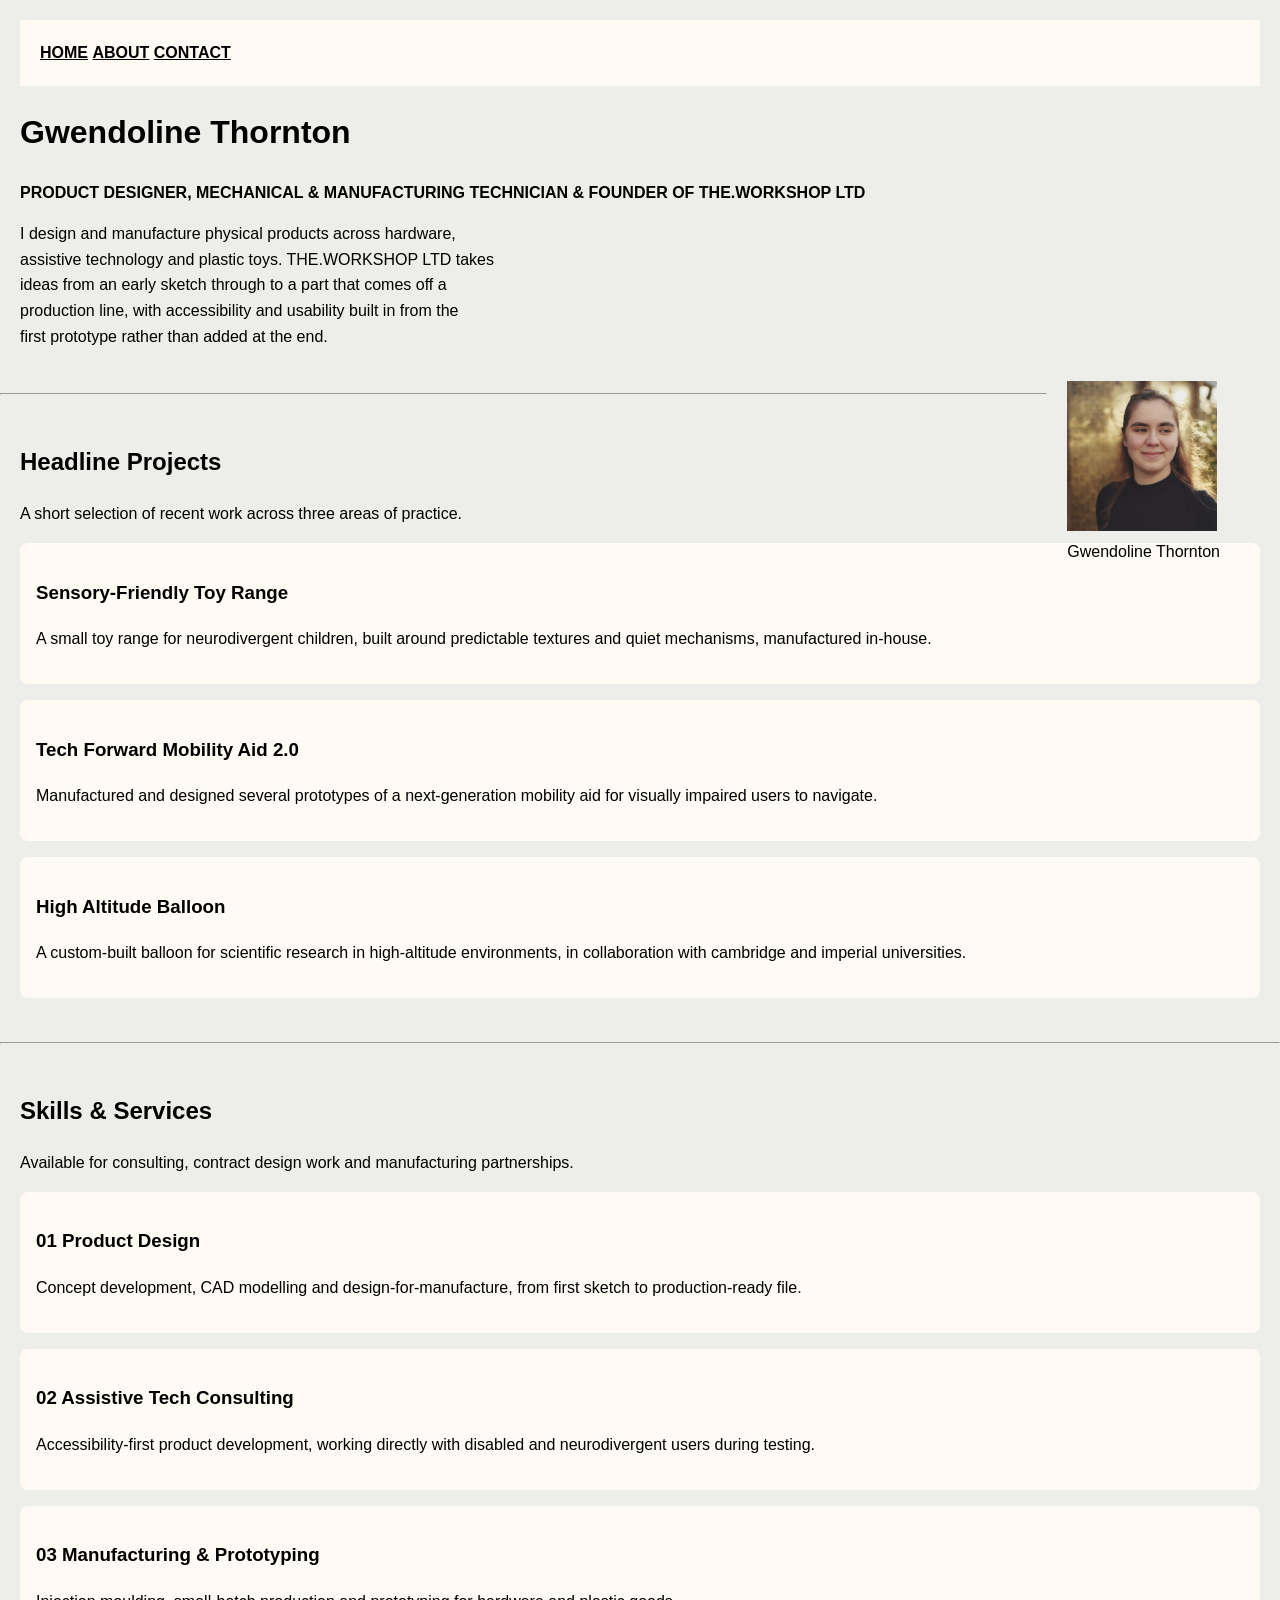
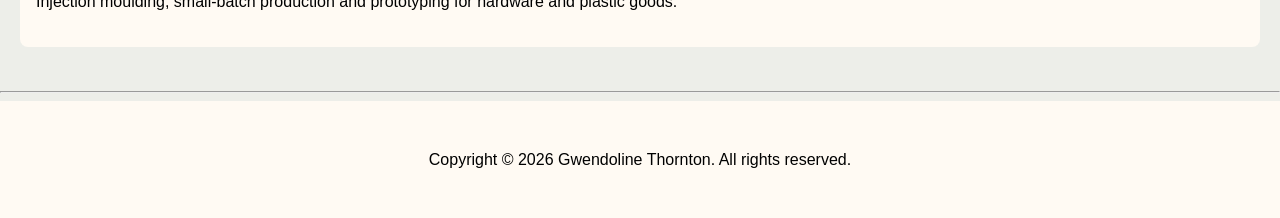
==== index.html @ 23b6c399 "updating class and id across web pages and working on CSS" ====
<!DOCTYPE html>
<html lang="en">
    <head>
        <meta charset="utf-8">
        <title>Gwendoline Thornton</title>
        <meta name="viewport" content="width=device-width, initial-scale=1.0">
        <meta name="description" content="Portfolio of Gwendoline Thornton, product designer, mechanical and manufacturing technician, and founder of THE.WORKSHOP LTD, working across hardware, assistive technology and plastic toy manufacturing.">
        <meta name="keywords" content="product design, industrial design, mechanical technician, manufacturing, assistive technology, hardware design, THE.WORKSHOP LTD">
        <meta name="author" content="Gwendoline Thornton">
        <link rel="stylesheet" href="assets/css/css/style.css" type="text/css">
    </head>

    <body>
        <header id="home">
        <nav>
        <a href="#home" target="_blank" aria-label="Go to home page (opens in new tab)">Home</a>
        <a href="about.html" target="_blank" aria-label="Go to about page (opens in new tab)">About</a>
        <a href="contact.html" target="_blank" aria-label="Go to contact page (opens in new tab)">Contact</a>   
        </nav>
        
        <h1>Gwendoline Thornton</h1>
        <p><strong>PRODUCT DESIGNER, MECHANICAL & MANUFACTURING TECHNICIAN & FOUNDER OF THE.WORKSHOP LTD</strong></p>
        <p>I design and manufacture physical products across hardware, <br>
        assistive technology and plastic toys. THE.WORKSHOP LTD takes <br>
        ideas from an early sketch through to a part that comes off a <br>
        production line, with accessibility and usability built in from the <br>
        first prototype rather than added at the end.</p>
        
        <figure>
        <img src="../assets/images/gwendoline-thornton.png" alt="Gwendoline Thornton" width="150px" height="150px">
        <figcaption>Gwendoline Thornton</figcaption>
        </figure>
        </header> 

        <hr>
        <section aria-labelledby="projects-heading">
        <h2 id="projects-heading"> Headline Projects</h2>
        <p>A short selection of recent work across three areas of practice.</p>
        
        <article class="project-card">
        <h3>Sensory-Friendly Toy Range</h3>
        <p>A small toy range for neurodivergent children, built around predictable textures and quiet mechanisms, manufactured in-house.</p>
        </article>

        <article class="project-card">
        <h3>Tech Forward Mobility Aid 2.0</h3>
        <p>Manufactured and designed several prototypes of a next-generation mobility aid for visually impaired users to navigate.</p>
        </article>

        <article class="project-card">
        <h3>High Altitude Balloon</h3>
        <p>A custom-built balloon for scientific research in high-altitude environments, in collaboration with cambridge and imperial universities.</p>
        </article>
        </section>

        <hr>
        </div>
        
        <section aria-labelledby="services-heading">
        <h2 id="services-heading">Skills & Services</h2>
        <p>Available for consulting, contract design work and manufacturing partnerships.</p>

        <article class="service-card">
        <h3>01 Product Design</h3>
        <p>Concept development, CAD modelling and design-for-manufacture, from first sketch to production-ready file.</p>
        </article>

        <article class="service-card">
        <h3>02 Assistive Tech Consulting</h3>
        <p>Accessibility-first product development, working directly with disabled and neurodivergent users during testing.</p>
        </article>

        <article class="service-card">
        <h3>03 Manufacturing & Prototyping</h3>
        <p>Injection moulding, small-batch production and prototyping for hardware and plastic goods.</p>
        </article>
        </section>

        <hr>
        <footer>
        <p>Copyright © 2026 Gwendoline Thornton. All rights reserved.</p>
        </footer>
    </body>
</html>
---- assets/css/css/style.css ----
.text-black {
color: #000000;
}

body{
    background-color: #EDEEE9;
    font-family: Arial, Helvetica, sans-serif;
    line-height: 1.6;
    color: #000000;
    margin: 0;
}

/*Navigation */
nav {
    background-color: #fffaf3;
    padding: 20px;
    text-align: left;
}

nav a {
color: #000000;
font-weight: 600;
text-transform: uppercase;
}

nav a:hover {
    color: #e79805;
}

/*header*/
header {
    padding: 20px;
}

header figure {
    float: right;
    margin-left: 20px;
}

/*heading*/
h1, h2, h3 {
    color: #000000;
}

/*section*/
section {
    padding: 20px;
}

/*articles/cards*/
.project-card,
.service-card,
.work-history-card,
.skills-card,
.award-card,
.contact-card
{
    background-color: #fffaf3;
    color: #000000;
    padding: 16px;
    border-radius: 8px;
    margin-bottom: 16px;
}

/*footer*/
footer {
    background-color: #fffaf3;
    color: #000000;
    text-align: center;
    padding: 30px;
}
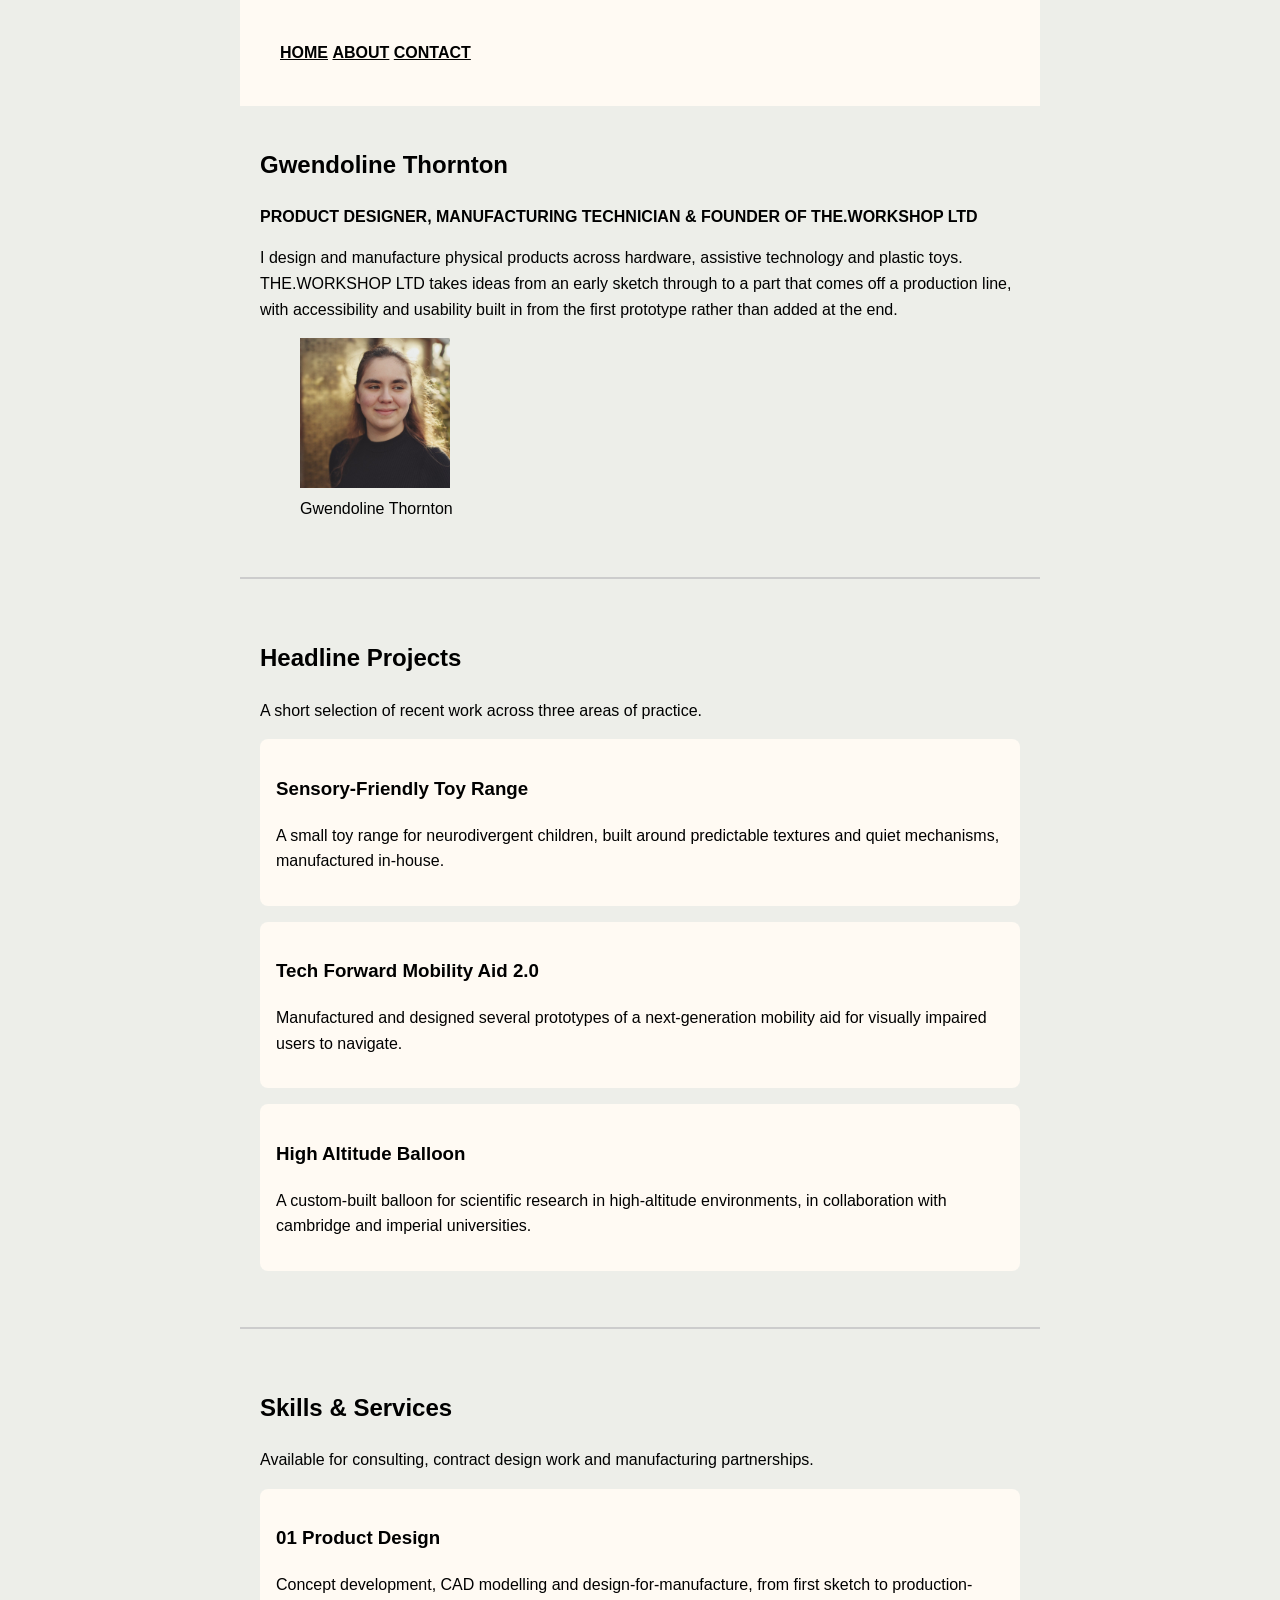
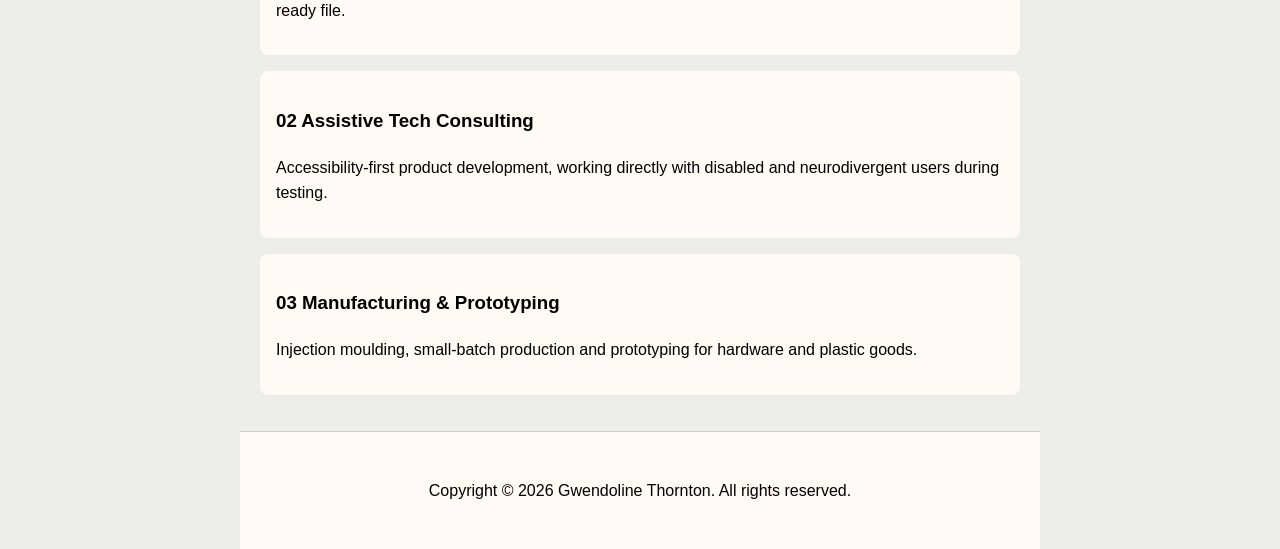
==== commit 6e44ec16: "Read me validator w3c checks updated, changes made following w3c checks and validation images for w3" ====
--- a/index.html
+++ b/index.html
@@ -13,70 +13,69 @@
     <body>
         <header id="home">
         <nav>
-        <a href="#home" target="_blank" aria-label="Go to home page (opens in new tab)">Home</a>
-        <a href="about.html" target="_blank" aria-label="Go to about page (opens in new tab)">About</a>
-        <a href="contact.html" target="_blank" aria-label="Go to contact page (opens in new tab)">Contact</a>   
+        <a href="#home" aria-label="Go to home page (opens in new tab)">Home</a>
+        <a href="about.html" aria-label="Go to about page (opens in new tab)">About</a>
+        <a href="contact.html" aria-label="Go to contact page (opens in new tab)">Contact</a>   
         </nav>
+        </header>
         
+        <section>
         <h1>Gwendoline Thornton</h1>
-        <p><strong>PRODUCT DESIGNER, MECHANICAL & MANUFACTURING TECHNICIAN & FOUNDER OF THE.WORKSHOP LTD</strong></p>
-        <p>I design and manufacture physical products across hardware, <br>
-        assistive technology and plastic toys. THE.WORKSHOP LTD takes <br>
-        ideas from an early sketch through to a part that comes off a <br>
-        production line, with accessibility and usability built in from the <br>
+        <p><strong>PRODUCT DESIGNER, MANUFACTURING TECHNICIAN & FOUNDER OF THE.WORKSHOP LTD</strong></p>
+        <p>I design and manufacture physical products across hardware,
+        assistive technology and plastic toys. THE.WORKSHOP LTD takes
+        ideas from an early sketch through to a part that comes off a
+        production line, with accessibility and usability built in from the
         first prototype rather than added at the end.</p>
-        
         <figure>
-        <img src="../assets/images/gwendoline-thornton.png" alt="Gwendoline Thornton" width="150px" height="150px">
+        <img src="../assets/images/gwendoline-thornton.png" alt="Gwendoline Thornton" width="150" height="150">
         <figcaption>Gwendoline Thornton</figcaption>
         </figure>
-        </header> 
+        </section>
 
         <hr>
-        <section aria-labelledby="projects-heading">
+        <section>
         <h2 id="projects-heading"> Headline Projects</h2>
         <p>A short selection of recent work across three areas of practice.</p>
         
-        <article class="project-card">
+        <section class="project-card">
         <h3>Sensory-Friendly Toy Range</h3>
         <p>A small toy range for neurodivergent children, built around predictable textures and quiet mechanisms, manufactured in-house.</p>
-        </article>
+        </section>
 
-        <article class="project-card">
+        <section class="project-card">
         <h3>Tech Forward Mobility Aid 2.0</h3>
         <p>Manufactured and designed several prototypes of a next-generation mobility aid for visually impaired users to navigate.</p>
-        </article>
+        </section>
 
-        <article class="project-card">
+        <section class="project-card">
         <h3>High Altitude Balloon</h3>
         <p>A custom-built balloon for scientific research in high-altitude environments, in collaboration with cambridge and imperial universities.</p>
-        </article>
+        </section>
         </section>
 
         <hr>
-        </div>
         
-        <section aria-labelledby="services-heading">
+        <section>
         <h2 id="services-heading">Skills & Services</h2>
         <p>Available for consulting, contract design work and manufacturing partnerships.</p>
 
-        <article class="service-card">
+        <section class="service-card">
         <h3>01 Product Design</h3>
         <p>Concept development, CAD modelling and design-for-manufacture, from first sketch to production-ready file.</p>
-        </article>
+        </section>
 
-        <article class="service-card">
+        <section class="service-card">
         <h3>02 Assistive Tech Consulting</h3>
         <p>Accessibility-first product development, working directly with disabled and neurodivergent users during testing.</p>
-        </article>
+        </section>
 
-        <article class="service-card">
+        <section class="service-card">
         <h3>03 Manufacturing & Prototyping</h3>
         <p>Injection moulding, small-batch production and prototyping for hardware and plastic goods.</p>
-        </article>
+        </section>
         </section>
 
-        <hr>
         <footer>
         <p>Copyright © 2026 Gwendoline Thornton. All rights reserved.</p>
         </footer>
--- a/assets/css/css/style.css
+++ b/assets/css/css/style.css
@@ -4,7 +4,7 @@
 
 body{
     background-color: #EDEEE9;
-    font-family: Arial, Helvetica, sans-serif;
+    font-family: Sans-serif;
     line-height: 1.6;
     color: #000000;
     margin: 0;
@@ -30,6 +30,7 @@
 /*header*/
 header {
     padding: 20px;
+    background-color: #fffaf3;
 }
 
 header figure {
@@ -40,6 +41,23 @@
 /*heading*/
 h1, h2, h3 {
     color: #000000;
+}
+
+hr {
+    border: 0;
+    height: 2px;
+    background-color: #ccc;
+    margin: 20px 0;
+}
+
+body {
+    max-width: 800px;
+    margin: 0 auto;
+}
+
+p {
+font-size: 1rem;
+color: #000000;
 }
 
 /*section*/
@@ -64,6 +82,7 @@
 
 /*footer*/
 footer {
+    border-top: 1px solid #ccc;
     background-color: #fffaf3;
     color: #000000;
     text-align: center;
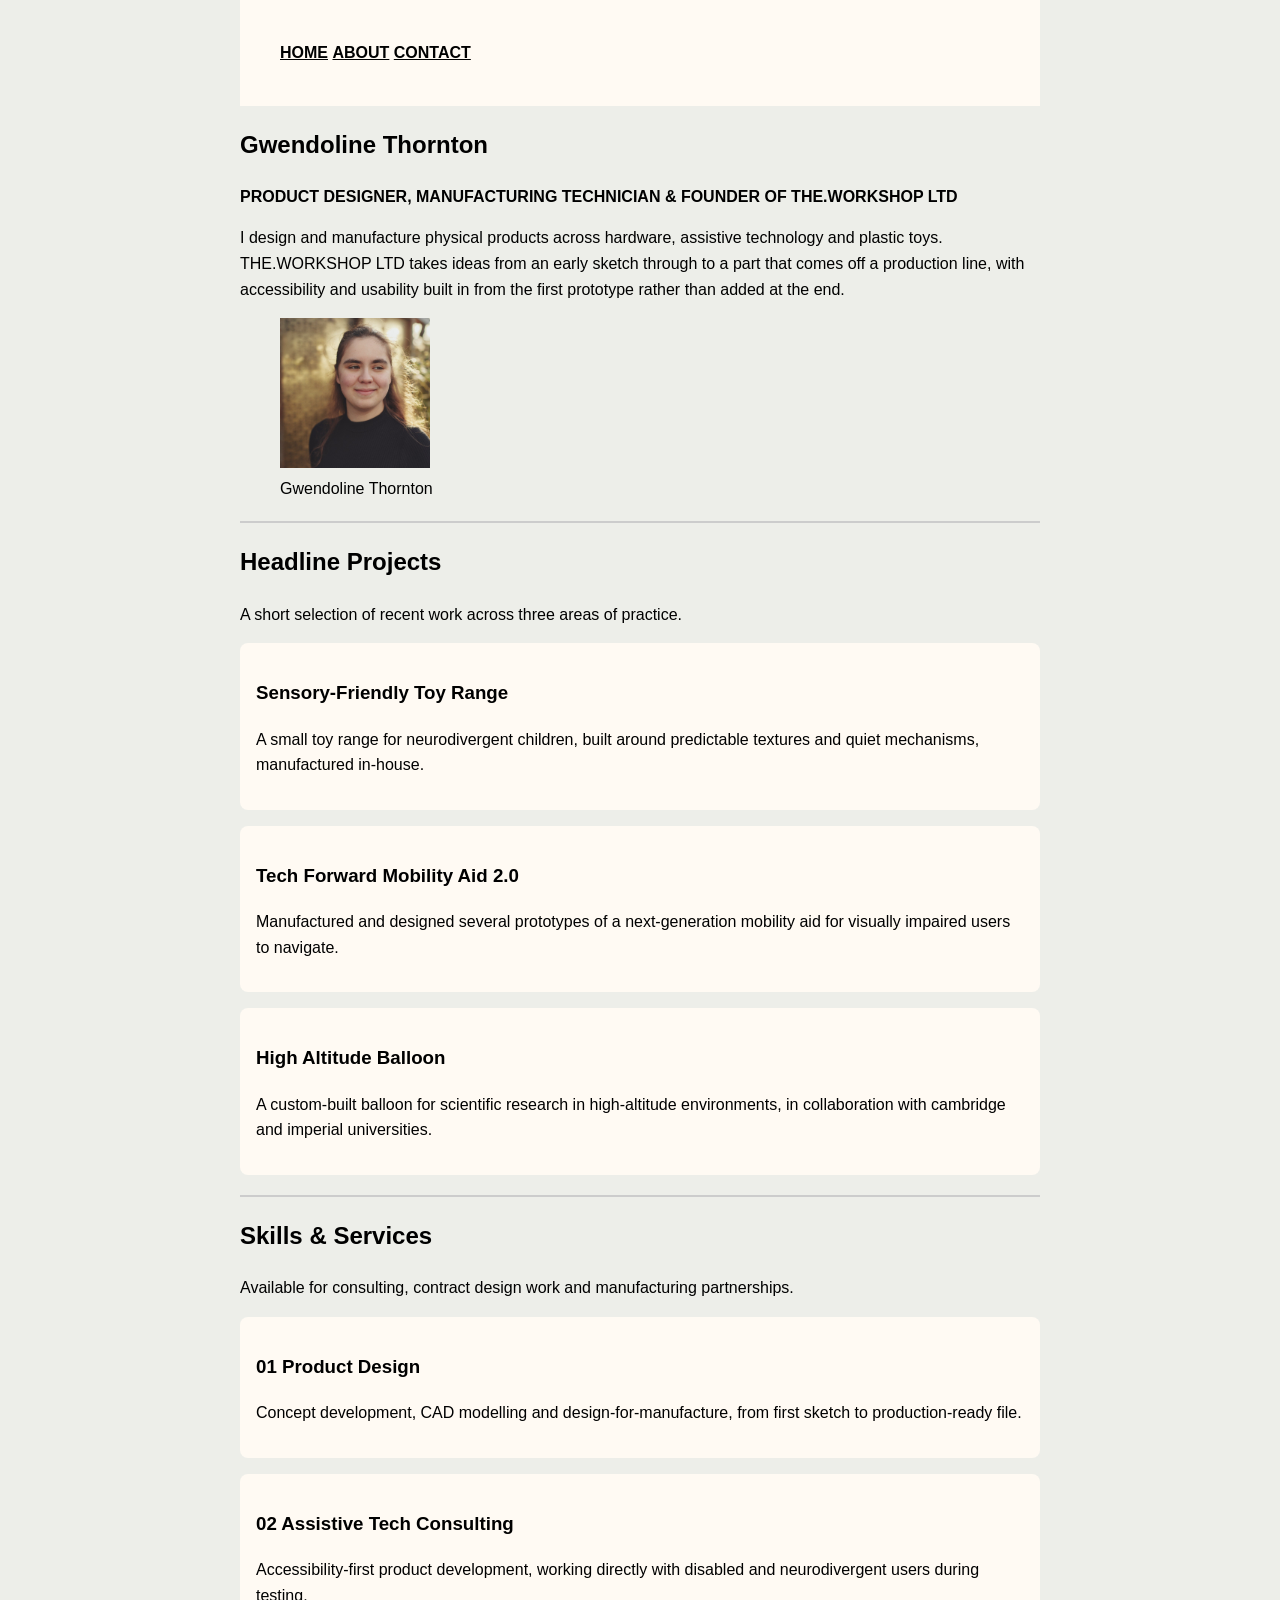
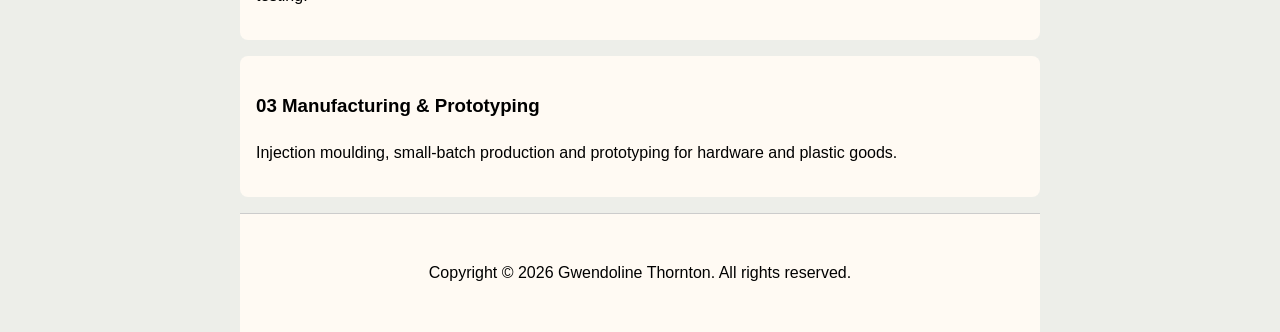
==== commit 237e7000: "changes to semantic elements to div elements and addition of screenshots for user stories" ====
--- a/index.html
+++ b/index.html
@@ -1,25 +1,27 @@
 <!DOCTYPE html>
 <html lang="en">
-    <head>
+    <head> <!---The head element contains the meta data, page title, SEO tags and the stylesheet link-->
         <meta charset="utf-8">
         <title>Gwendoline Thornton</title>
         <meta name="viewport" content="width=device-width, initial-scale=1.0">
         <meta name="description" content="Portfolio of Gwendoline Thornton, product designer, mechanical and manufacturing technician, and founder of THE.WORKSHOP LTD, working across hardware, assistive technology and plastic toy manufacturing.">
         <meta name="keywords" content="product design, industrial design, mechanical technician, manufacturing, assistive technology, hardware design, THE.WORKSHOP LTD">
         <meta name="author" content="Gwendoline Thornton">
-        <link rel="stylesheet" href="assets/css/css/style.css" type="text/css">
+        <link rel="stylesheet" href="assets/css/style.css" type="text/css">
     </head>
 
     <body>
-        <header id="home">
-        <nav>
+        <header id="home"> <!--navigation bar with links to the home, about and contact pages-->
+        <nav> <!--Main site navigation, repeated on every page-->
         <a href="#home" aria-label="Go to home page (opens in new tab)">Home</a>
         <a href="about.html" aria-label="Go to about page (opens in new tab)">About</a>
         <a href="contact.html" aria-label="Go to contact page (opens in new tab)">Contact</a>   
         </nav>
         </header>
         
-        <section>
+        <main>
+        <article> <!--Intro section: name, title, bio and portrait image of Gwendoline Thornton-->
+
         <h1>Gwendoline Thornton</h1>
         <p><strong>PRODUCT DESIGNER, MANUFACTURING TECHNICIAN & FOUNDER OF THE.WORKSHOP LTD</strong></p>
         <p>I design and manufacture physical products across hardware,
@@ -27,56 +29,56 @@
         ideas from an early sketch through to a part that comes off a
         production line, with accessibility and usability built in from the
         first prototype rather than added at the end.</p>
-        <figure>
-        <img src="../assets/images/gwendoline-thornton.png" alt="Gwendoline Thornton" width="150" height="150">
+        <figure> <!--Profile image of Gwendoline Thornton with alt text and caption-->
+        <img src="assets/images/gwendoline-thornton.png" alt="Gwendoline Thornton" width="150" height="150">
         <figcaption>Gwendoline Thornton</figcaption>
         </figure>
-        </section>
 
         <hr>
-        <section>
+        <!--Headline of projects section-->
         <h2 id="projects-heading"> Headline Projects</h2>
         <p>A short selection of recent work across three areas of practice.</p>
         
-        <section class="project-card">
+        <div class="project-card"> <!--Each project card contains a title and description-->
         <h3>Sensory-Friendly Toy Range</h3>
         <p>A small toy range for neurodivergent children, built around predictable textures and quiet mechanisms, manufactured in-house.</p>
-        </section>
+        </div>
 
-        <section class="project-card">
+        <div class="project-card">
         <h3>Tech Forward Mobility Aid 2.0</h3>
         <p>Manufactured and designed several prototypes of a next-generation mobility aid for visually impaired users to navigate.</p>
-        </section>
+        </div>
 
-        <section class="project-card">
+        <div class="project-card">
         <h3>High Altitude Balloon</h3>
         <p>A custom-built balloon for scientific research in high-altitude environments, in collaboration with cambridge and imperial universities.</p>
-        </section>
-        </section>
+        </div>
 
         <hr>
         
-        <section>
+        <!--Skills & Services section-->
         <h2 id="services-heading">Skills & Services</h2>
         <p>Available for consulting, contract design work and manufacturing partnerships.</p>
 
-        <section class="service-card">
+        <div class="service-card"> <!--Individual service card for each service-->
         <h3>01 Product Design</h3>
         <p>Concept development, CAD modelling and design-for-manufacture, from first sketch to production-ready file.</p>
-        </section>
+        </div>
 
-        <section class="service-card">
+        <div class="service-card">
         <h3>02 Assistive Tech Consulting</h3>
         <p>Accessibility-first product development, working directly with disabled and neurodivergent users during testing.</p>
-        </section>
+        </div>
 
-        <section class="service-card">
+        <div class="service-card">
         <h3>03 Manufacturing & Prototyping</h3>
         <p>Injection moulding, small-batch production and prototyping for hardware and plastic goods.</p>
-        </section>
-        </section>
+        </div>
 
-        <footer>
+        </article>
+        </main>
+
+        <footer> <!--Site footer, copyright notice and ownership rights-->
         <p>Copyright © 2026 Gwendoline Thornton. All rights reserved.</p>
         </footer>
     </body>
--- a/assets/css/style.css
+++ b/assets/css/style.css
@@ -0,0 +1,110 @@
+/*Black Text where needed across the pages*/
+.text-black {
+color: #000000;
+}
+
+/*Base page styles across all pages includes the background, font, text color*/
+body{
+    background-color: #EDEEE9;
+    font-family: Sans-serif;
+    line-height: 1.6;
+    color: #000000;
+    margin: 0;
+}
+
+/*Navigation Bar */
+nav {
+    background-color: #fffaf3;
+    padding: 20px;
+    text-align: left;
+}
+
+/*Navigation links styling: color, font weight, text transform*/
+nav a {
+color: #000000;
+font-weight: 600;
+text-transform: uppercase;
+}
+
+/*Navigation links hover effect: color change*/
+nav a:hover {
+    color: #e79805;
+}
+
+/*Page header styles*/
+header {
+    padding: 20px;
+    background-color: #fffaf3;
+}
+
+/*Header figure styling: float right, margin left for spacing*/
+header figure {
+    float: right;
+    margin-left: 20px;
+}
+
+/*heading color shared across all pages*/
+h1, h2, h3 {
+    color: #000000;
+}
+
+/*Horizontal rule styling shared across all pages*/
+hr {
+    border: 0;
+    height: 2px;
+    background-color: #ccc;
+    margin: 20px 0;
+}
+
+/*Constraining the body width for better readability and centering it on the page*/
+body {
+    max-width: 800px;
+    margin: 0 auto;
+}
+
+/*Paragraph styling shared across all pages: font size and color*/
+p {
+font-size: 1rem;
+color: #000000;
+}
+
+/*Consistent styling around each section*/
+section {
+    padding: 20px;
+}
+
+/*Shared "card" style used for projects, services, work history, skills, awards and contact information*/
+.project-card,
+.service-card,
+.work-history-card,
+.skills-card,
+.award-card,
+.contact-card
+{
+    background-color: #fffaf3;
+    color: #000000;
+    padding: 16px;
+    border-radius: 8px;
+    margin-bottom: 16px;
+}
+
+/*Site footer copyright line, shared across all pages*/
+footer {
+    border-top: 1px solid #ccc;
+    background-color: #fffaf3;
+    color: #000000;
+    text-align: center;
+    padding: 30px;
+}
+
+/*Media queries for responsive design, adjusting styles based on screen width*/
+/*Smaller phone screens*/
+@media (max-width: 400px) {
+}
+/*Large phones / small tablets
+@media (min-width: 401px) {
+}
+/*Laptop and desktop screens*/
+@media (min-width: 1020px) { 
+}
+
